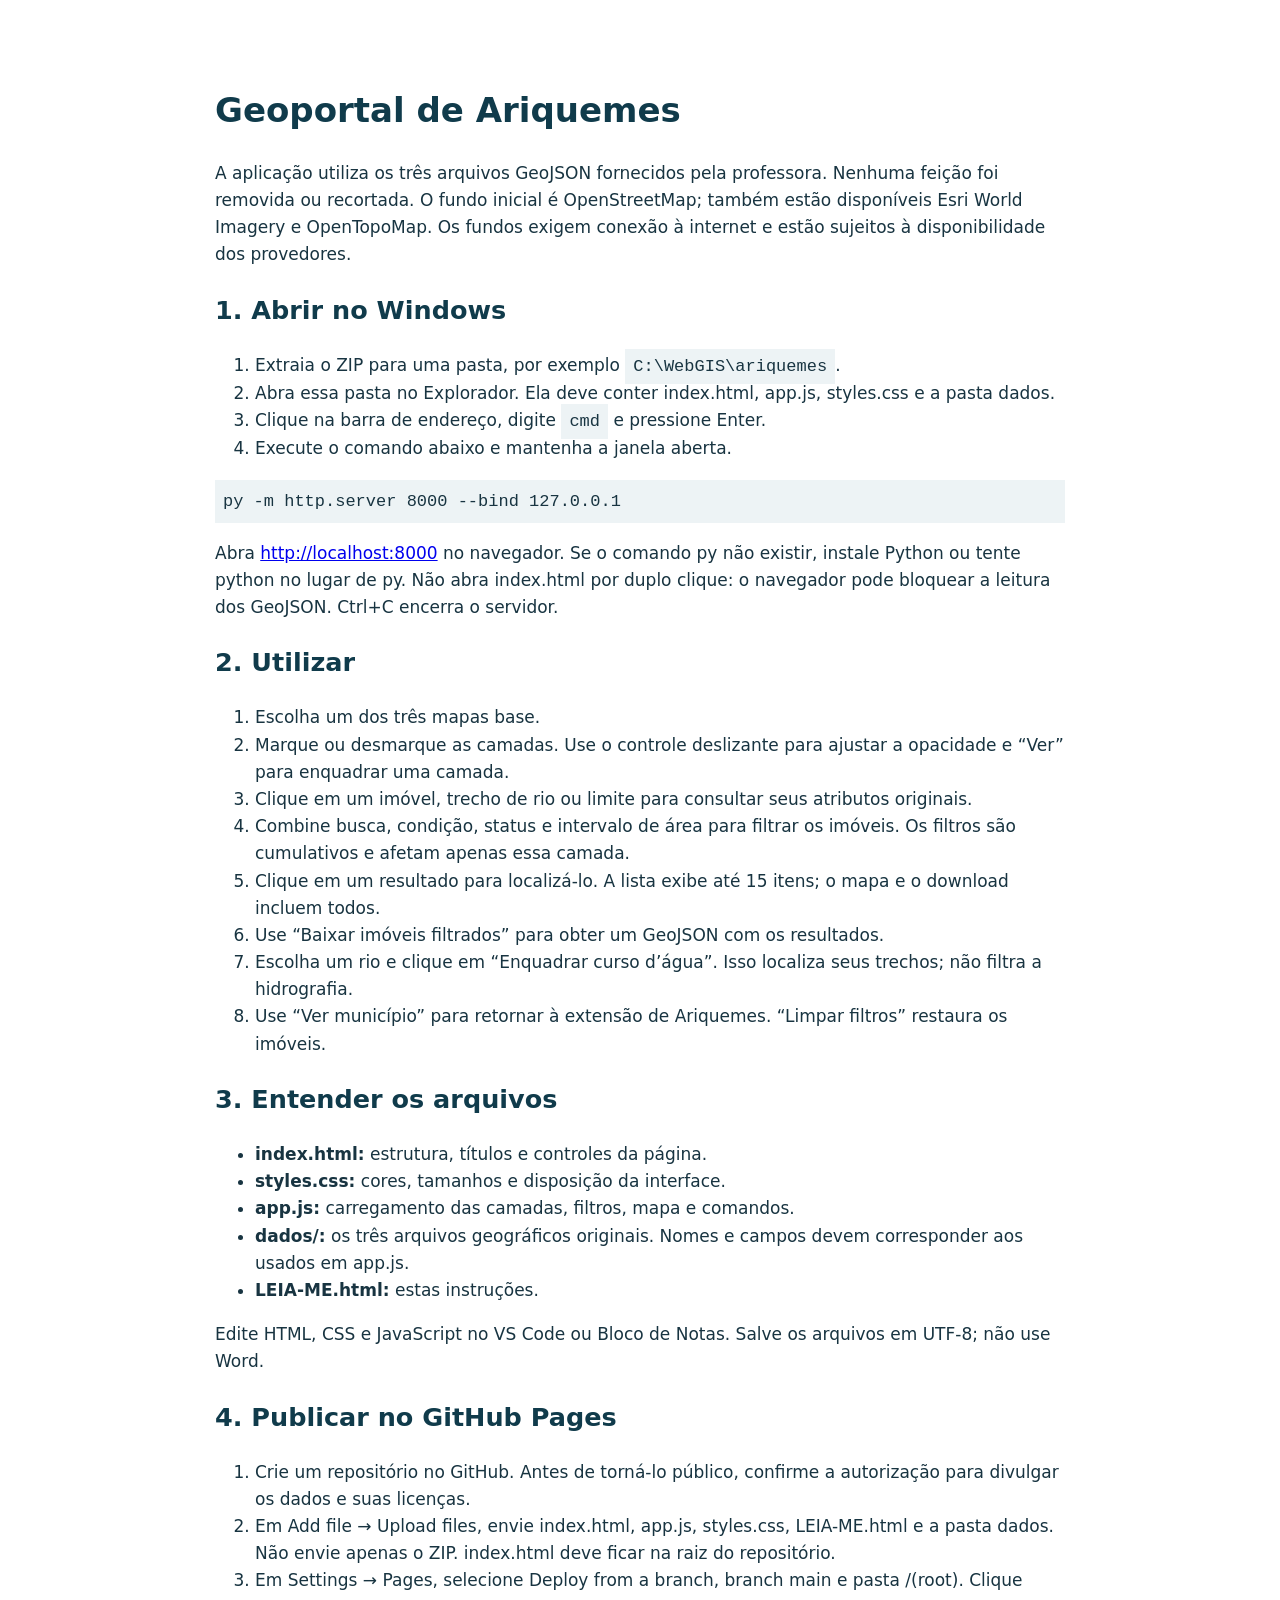
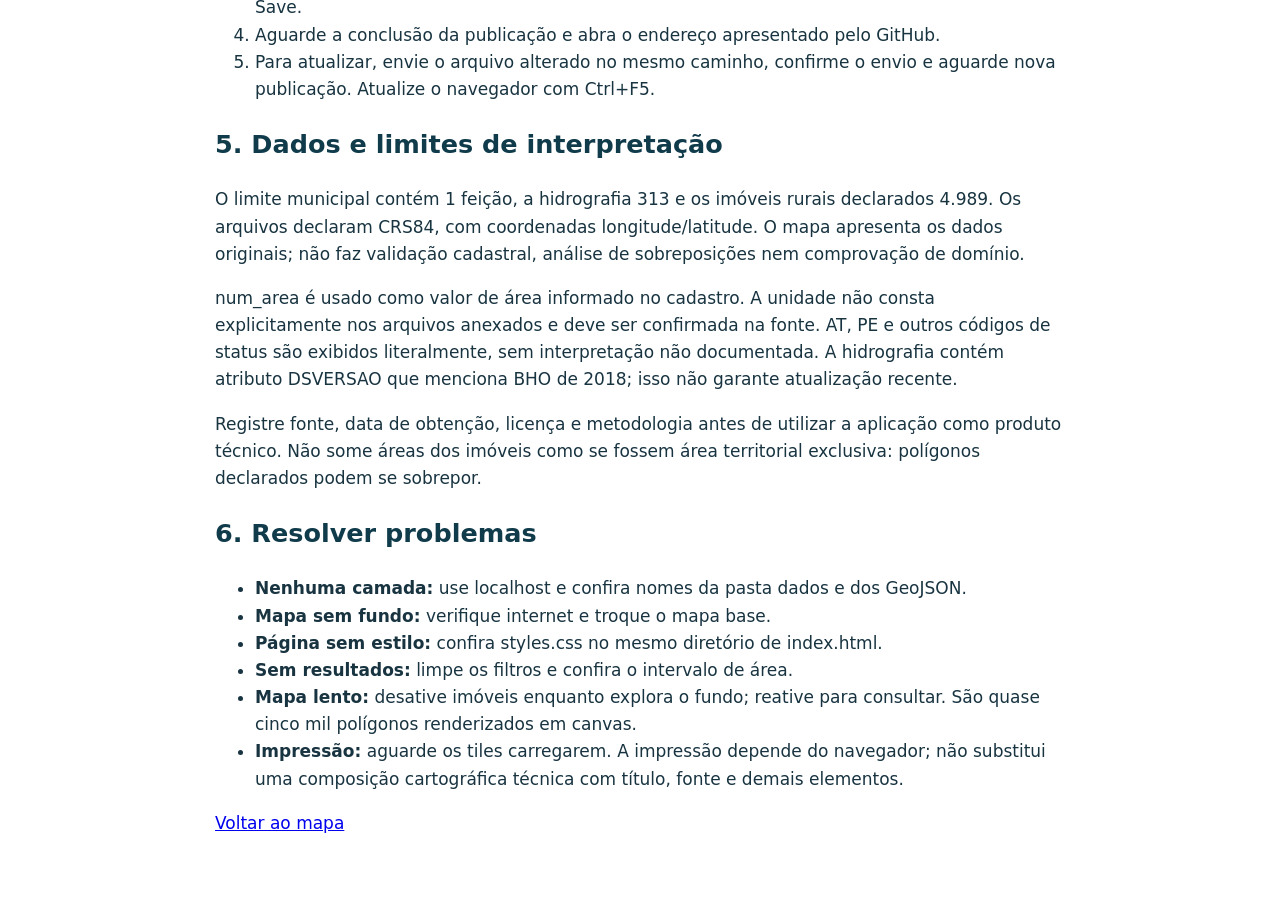
==== LEIA-ME.html @ dbe97df8 "Add files via upload" ====
<!doctype html><html lang="pt-BR"><meta charset="utf-8"><meta name="viewport" content="width=device-width,initial-scale=1"><title>Instruções · Geoportal de Ariquemes</title><style>body{font:17px/1.6 system-ui;max-width:850px;margin:40px auto;padding:20px;color:#183441}code,pre{background:#edf3f5;padding:8px}pre{overflow:auto}h1,h2{color:#103b4b}</style><h1>Geoportal de Ariquemes</h1><p>A aplicação utiliza os três arquivos GeoJSON fornecidos pela professora. Nenhuma feição foi removida ou recortada. O fundo inicial é OpenStreetMap; também estão disponíveis Esri World Imagery e OpenTopoMap. Os fundos exigem conexão à internet e estão sujeitos à disponibilidade dos provedores.</p><h2>1. Abrir no Windows</h2><ol><li>Extraia o ZIP para uma pasta, por exemplo <code>C:\WebGIS\ariquemes</code>.</li><li>Abra essa pasta no Explorador. Ela deve conter index.html, app.js, styles.css e a pasta dados.</li><li>Clique na barra de endereço, digite <code>cmd</code> e pressione Enter.</li><li>Execute o comando abaixo e mantenha a janela aberta.</li></ol><pre>py -m http.server 8000 --bind 127.0.0.1</pre><p>Abra <a href="http://localhost:8000">http://localhost:8000</a> no navegador. Se o comando py não existir, instale Python ou tente python no lugar de py. Não abra index.html por duplo clique: o navegador pode bloquear a leitura dos GeoJSON. Ctrl+C encerra o servidor.</p><h2>2. Utilizar</h2><ol><li>Escolha um dos três mapas base.</li><li>Marque ou desmarque as camadas. Use o controle deslizante para ajustar a opacidade e “Ver” para enquadrar uma camada.</li><li>Clique em um imóvel, trecho de rio ou limite para consultar seus atributos originais.</li><li>Combine busca, condição, status e intervalo de área para filtrar os imóveis. Os filtros são cumulativos e afetam apenas essa camada.</li><li>Clique em um resultado para localizá-lo. A lista exibe até 15 itens; o mapa e o download incluem todos.</li><li>Use “Baixar imóveis filtrados” para obter um GeoJSON com os resultados.</li><li>Escolha um rio e clique em “Enquadrar curso d’água”. Isso localiza seus trechos; não filtra a hidrografia.</li><li>Use “Ver município” para retornar à extensão de Ariquemes. “Limpar filtros” restaura os imóveis.</li></ol><h2>3. Entender os arquivos</h2><ul><li><strong>index.html:</strong> estrutura, títulos e controles da página.</li><li><strong>styles.css:</strong> cores, tamanhos e disposição da interface.</li><li><strong>app.js:</strong> carregamento das camadas, filtros, mapa e comandos.</li><li><strong>dados/:</strong> os três arquivos geográficos originais. Nomes e campos devem corresponder aos usados em app.js.</li><li><strong>LEIA-ME.html:</strong> estas instruções.</li></ul><p>Edite HTML, CSS e JavaScript no VS Code ou Bloco de Notas. Salve os arquivos em UTF-8; não use Word.</p><h2>4. Publicar no GitHub Pages</h2><ol><li>Crie um repositório no GitHub. Antes de torná-lo público, confirme a autorização para divulgar os dados e suas licenças.</li><li>Em Add file → Upload files, envie index.html, app.js, styles.css, LEIA-ME.html e a pasta dados. Não envie apenas o ZIP. index.html deve ficar na raiz do repositório.</li><li>Em Settings → Pages, selecione Deploy from a branch, branch main e pasta /(root). Clique Save.</li><li>Aguarde a conclusão da publicação e abra o endereço apresentado pelo GitHub.</li><li>Para atualizar, envie o arquivo alterado no mesmo caminho, confirme o envio e aguarde nova publicação. Atualize o navegador com Ctrl+F5.</li></ol><h2>5. Dados e limites de interpretação</h2><p>O limite municipal contém 1 feição, a hidrografia 313 e os imóveis rurais declarados 4.989. Os arquivos declaram CRS84, com coordenadas longitude/latitude. O mapa apresenta os dados originais; não faz validação cadastral, análise de sobreposições nem comprovação de domínio.</p><p>num_area é usado como valor de área informado no cadastro. A unidade não consta explicitamente nos arquivos anexados e deve ser confirmada na fonte. AT, PE e outros códigos de status são exibidos literalmente, sem interpretação não documentada. A hidrografia contém atributo DSVERSAO que menciona BHO de 2018; isso não garante atualização recente.</p><p>Registre fonte, data de obtenção, licença e metodologia antes de utilizar a aplicação como produto técnico. Não some áreas dos imóveis como se fossem área territorial exclusiva: polígonos declarados podem se sobrepor.</p><h2>6. Resolver problemas</h2><ul><li><strong>Nenhuma camada:</strong> use localhost e confira nomes da pasta dados e dos GeoJSON.</li><li><strong>Mapa sem fundo:</strong> verifique internet e troque o mapa base.</li><li><strong>Página sem estilo:</strong> confira styles.css no mesmo diretório de index.html.</li><li><strong>Sem resultados:</strong> limpe os filtros e confira o intervalo de área.</li><li><strong>Mapa lento:</strong> desative imóveis enquanto explora o fundo; reative para consultar. São quase cinco mil polígonos renderizados em canvas.</li><li><strong>Impressão:</strong> aguarde os tiles carregarem. A impressão depende do navegador; não substitui uma composição cartográfica técnica com título, fonte e demais elementos.</li></ul><p><a href="index.html">Voltar ao mapa</a></p></html>
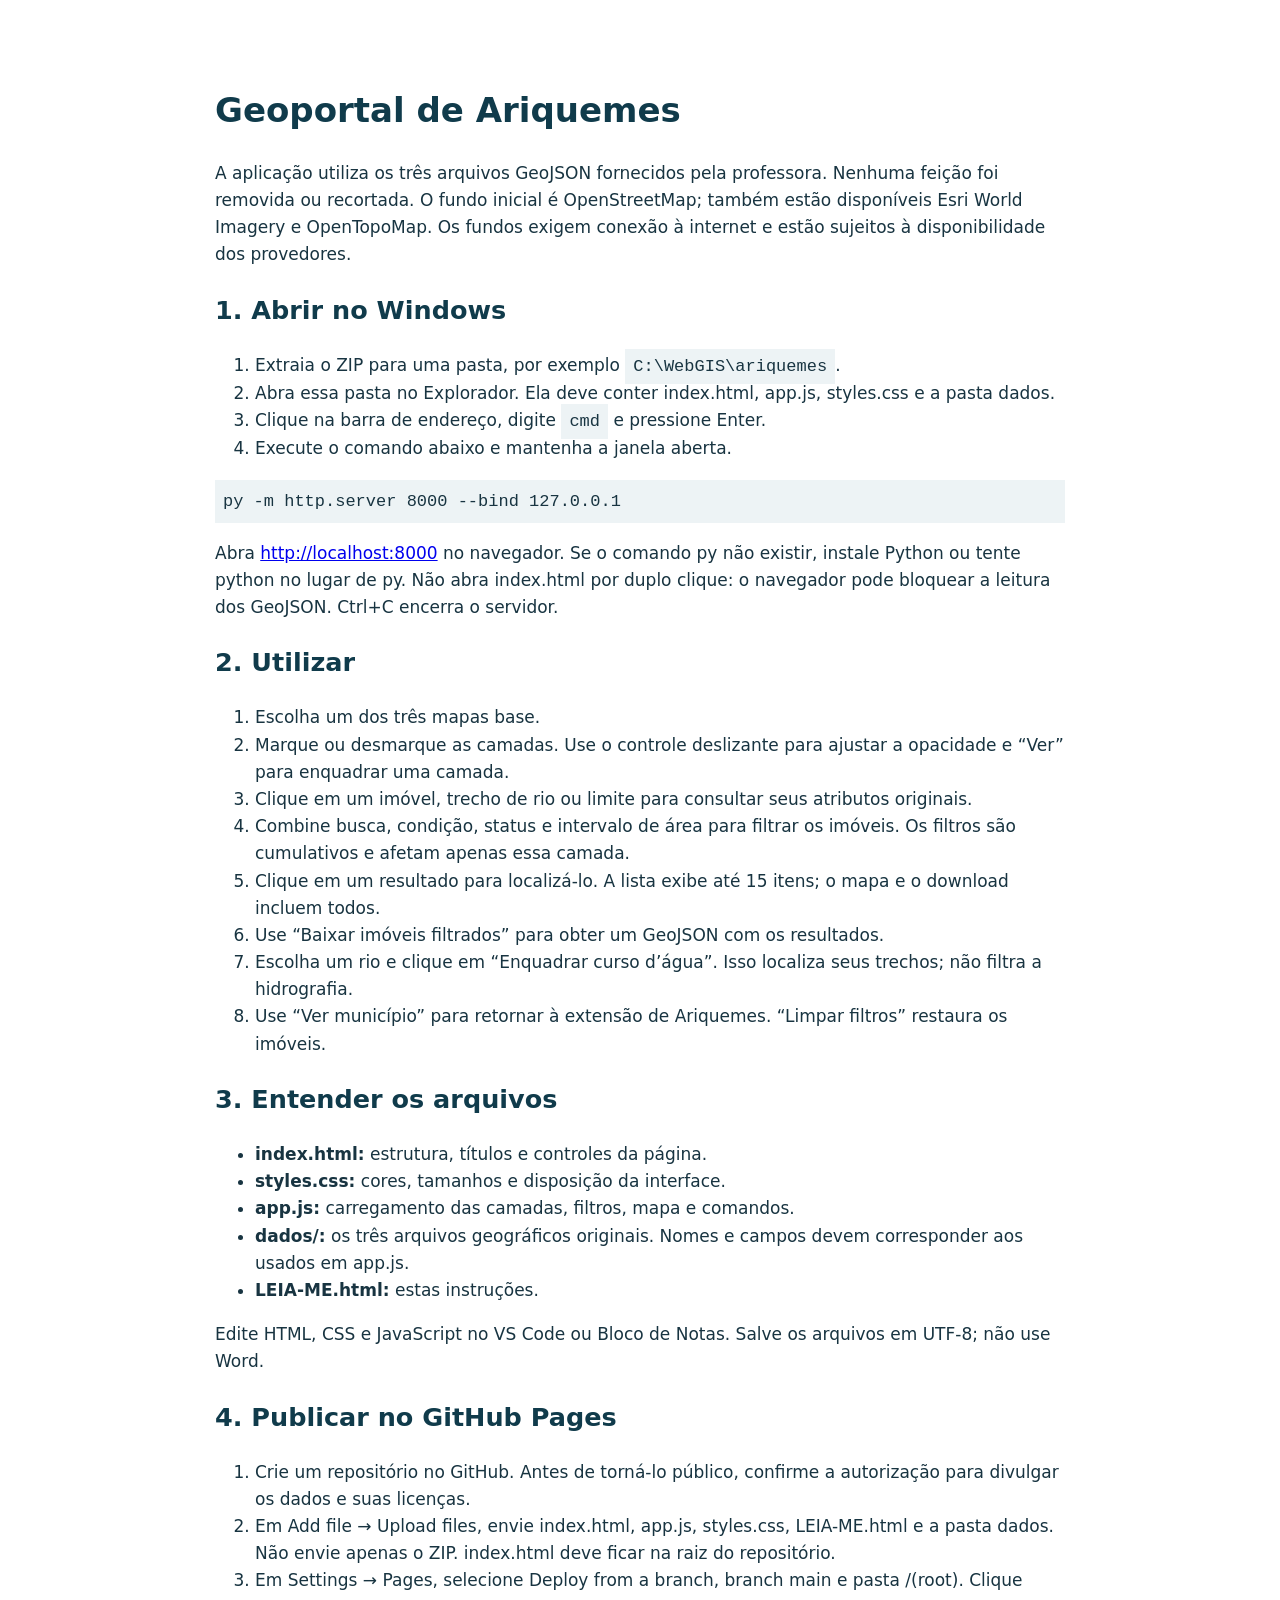
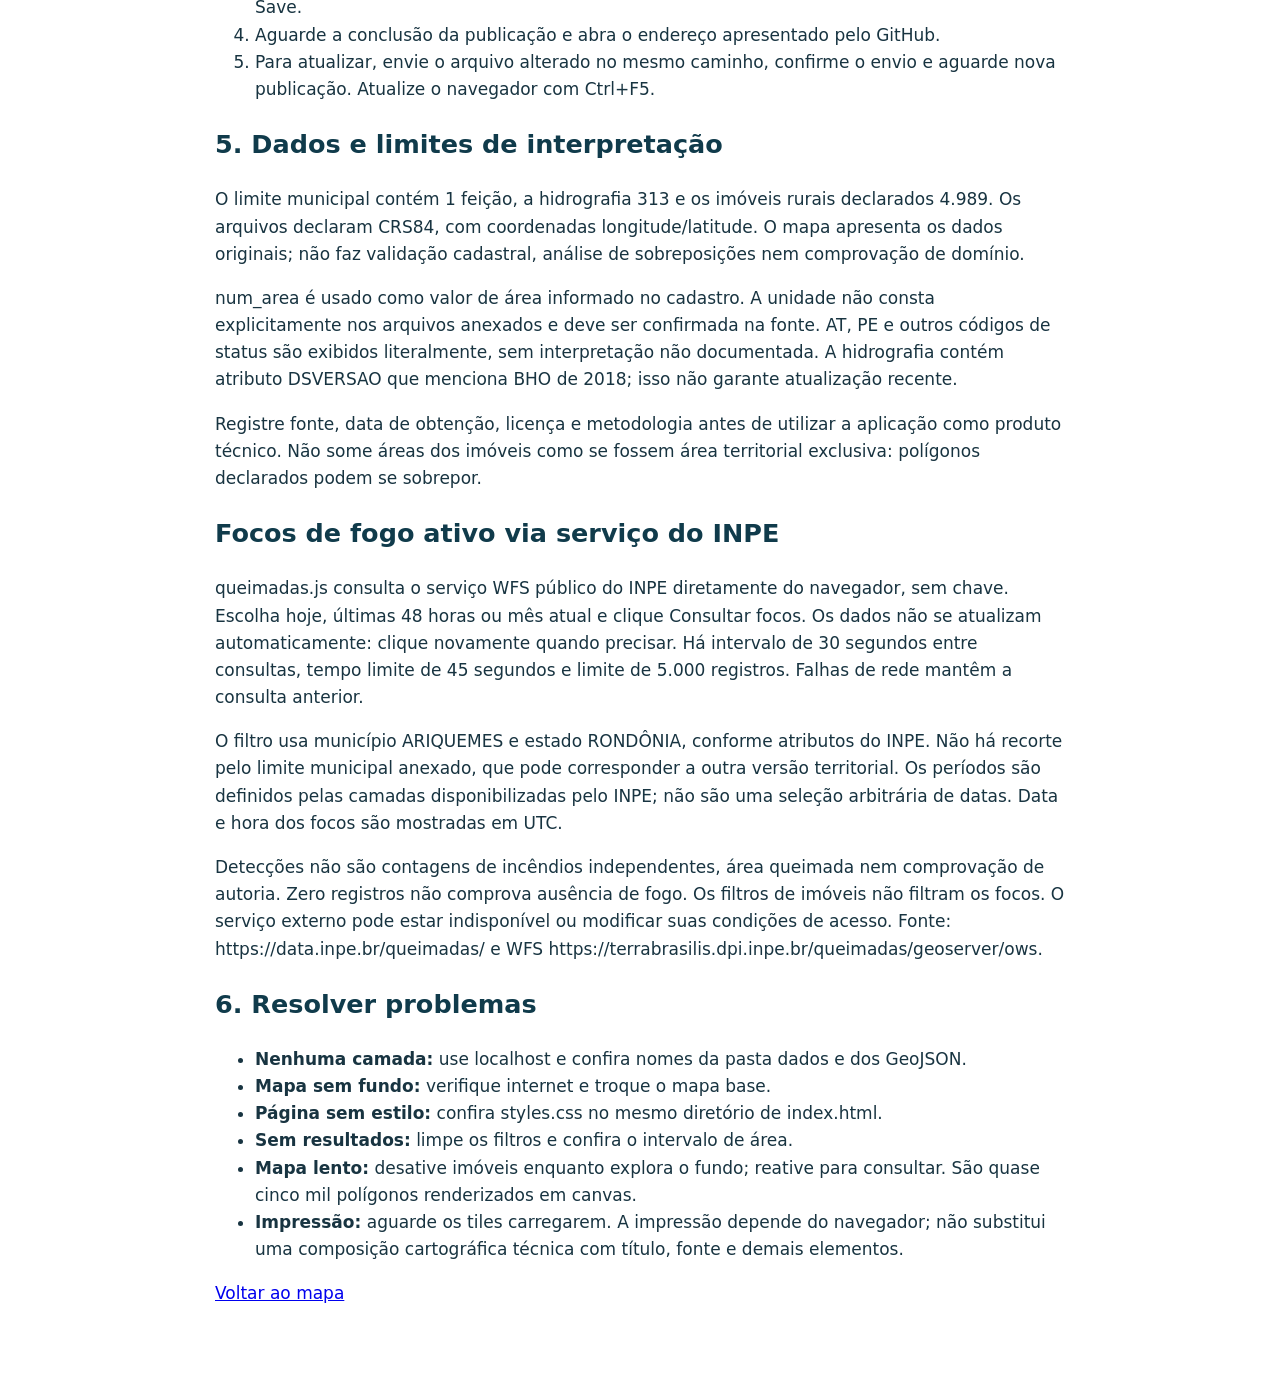
==== commit 053387e3: "Add files via upload" ====
--- a/LEIA-ME.html
+++ b/LEIA-ME.html
@@ -1 +1 @@
-<!doctype html><html lang="pt-BR"><meta charset="utf-8"><meta name="viewport" content="width=device-width,initial-scale=1"><title>Instruções · Geoportal de Ariquemes</title><style>body{font:17px/1.6 system-ui;max-width:850px;margin:40px auto;padding:20px;color:#183441}code,pre{background:#edf3f5;padding:8px}pre{overflow:auto}h1,h2{color:#103b4b}</style><h1>Geoportal de Ariquemes</h1><p>A aplicação utiliza os três arquivos GeoJSON fornecidos pela professora. Nenhuma feição foi removida ou recortada. O fundo inicial é OpenStreetMap; também estão disponíveis Esri World Imagery e OpenTopoMap. Os fundos exigem conexão à internet e estão sujeitos à disponibilidade dos provedores.</p><h2>1. Abrir no Windows</h2><ol><li>Extraia o ZIP para uma pasta, por exemplo <code>C:\WebGIS\ariquemes</code>.</li><li>Abra essa pasta no Explorador. Ela deve conter index.html, app.js, styles.css e a pasta dados.</li><li>Clique na barra de endereço, digite <code>cmd</code> e pressione Enter.</li><li>Execute o comando abaixo e mantenha a janela aberta.</li></ol><pre>py -m http.server 8000 --bind 127.0.0.1</pre><p>Abra <a href="http://localhost:8000">http://localhost:8000</a> no navegador. Se o comando py não existir, instale Python ou tente python no lugar de py. Não abra index.html por duplo clique: o navegador pode bloquear a leitura dos GeoJSON. Ctrl+C encerra o servidor.</p><h2>2. Utilizar</h2><ol><li>Escolha um dos três mapas base.</li><li>Marque ou desmarque as camadas. Use o controle deslizante para ajustar a opacidade e “Ver” para enquadrar uma camada.</li><li>Clique em um imóvel, trecho de rio ou limite para consultar seus atributos originais.</li><li>Combine busca, condição, status e intervalo de área para filtrar os imóveis. Os filtros são cumulativos e afetam apenas essa camada.</li><li>Clique em um resultado para localizá-lo. A lista exibe até 15 itens; o mapa e o download incluem todos.</li><li>Use “Baixar imóveis filtrados” para obter um GeoJSON com os resultados.</li><li>Escolha um rio e clique em “Enquadrar curso d’água”. Isso localiza seus trechos; não filtra a hidrografia.</li><li>Use “Ver município” para retornar à extensão de Ariquemes. “Limpar filtros” restaura os imóveis.</li></ol><h2>3. Entender os arquivos</h2><ul><li><strong>index.html:</strong> estrutura, títulos e controles da página.</li><li><strong>styles.css:</strong> cores, tamanhos e disposição da interface.</li><li><strong>app.js:</strong> carregamento das camadas, filtros, mapa e comandos.</li><li><strong>dados/:</strong> os três arquivos geográficos originais. Nomes e campos devem corresponder aos usados em app.js.</li><li><strong>LEIA-ME.html:</strong> estas instruções.</li></ul><p>Edite HTML, CSS e JavaScript no VS Code ou Bloco de Notas. Salve os arquivos em UTF-8; não use Word.</p><h2>4. Publicar no GitHub Pages</h2><ol><li>Crie um repositório no GitHub. Antes de torná-lo público, confirme a autorização para divulgar os dados e suas licenças.</li><li>Em Add file → Upload files, envie index.html, app.js, styles.css, LEIA-ME.html e a pasta dados. Não envie apenas o ZIP. index.html deve ficar na raiz do repositório.</li><li>Em Settings → Pages, selecione Deploy from a branch, branch main e pasta /(root). Clique Save.</li><li>Aguarde a conclusão da publicação e abra o endereço apresentado pelo GitHub.</li><li>Para atualizar, envie o arquivo alterado no mesmo caminho, confirme o envio e aguarde nova publicação. Atualize o navegador com Ctrl+F5.</li></ol><h2>5. Dados e limites de interpretação</h2><p>O limite municipal contém 1 feição, a hidrografia 313 e os imóveis rurais declarados 4.989. Os arquivos declaram CRS84, com coordenadas longitude/latitude. O mapa apresenta os dados originais; não faz validação cadastral, análise de sobreposições nem comprovação de domínio.</p><p>num_area é usado como valor de área informado no cadastro. A unidade não consta explicitamente nos arquivos anexados e deve ser confirmada na fonte. AT, PE e outros códigos de status são exibidos literalmente, sem interpretação não documentada. A hidrografia contém atributo DSVERSAO que menciona BHO de 2018; isso não garante atualização recente.</p><p>Registre fonte, data de obtenção, licença e metodologia antes de utilizar a aplicação como produto técnico. Não some áreas dos imóveis como se fossem área territorial exclusiva: polígonos declarados podem se sobrepor.</p><h2>6. Resolver problemas</h2><ul><li><strong>Nenhuma camada:</strong> use localhost e confira nomes da pasta dados e dos GeoJSON.</li><li><strong>Mapa sem fundo:</strong> verifique internet e troque o mapa base.</li><li><strong>Página sem estilo:</strong> confira styles.css no mesmo diretório de index.html.</li><li><strong>Sem resultados:</strong> limpe os filtros e confira o intervalo de área.</li><li><strong>Mapa lento:</strong> desative imóveis enquanto explora o fundo; reative para consultar. São quase cinco mil polígonos renderizados em canvas.</li><li><strong>Impressão:</strong> aguarde os tiles carregarem. A impressão depende do navegador; não substitui uma composição cartográfica técnica com título, fonte e demais elementos.</li></ul><p><a href="index.html">Voltar ao mapa</a></p></html>
+<!doctype html><html lang="pt-BR"><meta charset="utf-8"><meta name="viewport" content="width=device-width,initial-scale=1"><title>Instruções · Geoportal de Ariquemes</title><style>body{font:17px/1.6 system-ui;max-width:850px;margin:40px auto;padding:20px;color:#183441}code,pre{background:#edf3f5;padding:8px}pre{overflow:auto}h1,h2{color:#103b4b}</style><h1>Geoportal de Ariquemes</h1><p>A aplicação utiliza os três arquivos GeoJSON fornecidos pela professora. Nenhuma feição foi removida ou recortada. O fundo inicial é OpenStreetMap; também estão disponíveis Esri World Imagery e OpenTopoMap. Os fundos exigem conexão à internet e estão sujeitos à disponibilidade dos provedores.</p><h2>1. Abrir no Windows</h2><ol><li>Extraia o ZIP para uma pasta, por exemplo <code>C:\WebGIS\ariquemes</code>.</li><li>Abra essa pasta no Explorador. Ela deve conter index.html, app.js, styles.css e a pasta dados.</li><li>Clique na barra de endereço, digite <code>cmd</code> e pressione Enter.</li><li>Execute o comando abaixo e mantenha a janela aberta.</li></ol><pre>py -m http.server 8000 --bind 127.0.0.1</pre><p>Abra <a href="http://localhost:8000">http://localhost:8000</a> no navegador. Se o comando py não existir, instale Python ou tente python no lugar de py. Não abra index.html por duplo clique: o navegador pode bloquear a leitura dos GeoJSON. Ctrl+C encerra o servidor.</p><h2>2. Utilizar</h2><ol><li>Escolha um dos três mapas base.</li><li>Marque ou desmarque as camadas. Use o controle deslizante para ajustar a opacidade e “Ver” para enquadrar uma camada.</li><li>Clique em um imóvel, trecho de rio ou limite para consultar seus atributos originais.</li><li>Combine busca, condição, status e intervalo de área para filtrar os imóveis. Os filtros são cumulativos e afetam apenas essa camada.</li><li>Clique em um resultado para localizá-lo. A lista exibe até 15 itens; o mapa e o download incluem todos.</li><li>Use “Baixar imóveis filtrados” para obter um GeoJSON com os resultados.</li><li>Escolha um rio e clique em “Enquadrar curso d’água”. Isso localiza seus trechos; não filtra a hidrografia.</li><li>Use “Ver município” para retornar à extensão de Ariquemes. “Limpar filtros” restaura os imóveis.</li></ol><h2>3. Entender os arquivos</h2><ul><li><strong>index.html:</strong> estrutura, títulos e controles da página.</li><li><strong>styles.css:</strong> cores, tamanhos e disposição da interface.</li><li><strong>app.js:</strong> carregamento das camadas, filtros, mapa e comandos.</li><li><strong>dados/:</strong> os três arquivos geográficos originais. Nomes e campos devem corresponder aos usados em app.js.</li><li><strong>LEIA-ME.html:</strong> estas instruções.</li></ul><p>Edite HTML, CSS e JavaScript no VS Code ou Bloco de Notas. Salve os arquivos em UTF-8; não use Word.</p><h2>4. Publicar no GitHub Pages</h2><ol><li>Crie um repositório no GitHub. Antes de torná-lo público, confirme a autorização para divulgar os dados e suas licenças.</li><li>Em Add file → Upload files, envie index.html, app.js, styles.css, LEIA-ME.html e a pasta dados. Não envie apenas o ZIP. index.html deve ficar na raiz do repositório.</li><li>Em Settings → Pages, selecione Deploy from a branch, branch main e pasta /(root). Clique Save.</li><li>Aguarde a conclusão da publicação e abra o endereço apresentado pelo GitHub.</li><li>Para atualizar, envie o arquivo alterado no mesmo caminho, confirme o envio e aguarde nova publicação. Atualize o navegador com Ctrl+F5.</li></ol><h2>5. Dados e limites de interpretação</h2><p>O limite municipal contém 1 feição, a hidrografia 313 e os imóveis rurais declarados 4.989. Os arquivos declaram CRS84, com coordenadas longitude/latitude. O mapa apresenta os dados originais; não faz validação cadastral, análise de sobreposições nem comprovação de domínio.</p><p>num_area é usado como valor de área informado no cadastro. A unidade não consta explicitamente nos arquivos anexados e deve ser confirmada na fonte. AT, PE e outros códigos de status são exibidos literalmente, sem interpretação não documentada. A hidrografia contém atributo DSVERSAO que menciona BHO de 2018; isso não garante atualização recente.</p><p>Registre fonte, data de obtenção, licença e metodologia antes de utilizar a aplicação como produto técnico. Não some áreas dos imóveis como se fossem área territorial exclusiva: polígonos declarados podem se sobrepor.</p><h2>Focos de fogo ativo via serviço do INPE</h2><p>queimadas.js consulta o serviço WFS público do INPE diretamente do navegador, sem chave. Escolha hoje, últimas 48 horas ou mês atual e clique Consultar focos. Os dados não se atualizam automaticamente: clique novamente quando precisar. Há intervalo de 30 segundos entre consultas, tempo limite de 45 segundos e limite de 5.000 registros. Falhas de rede mantêm a consulta anterior.</p><p>O filtro usa município ARIQUEMES e estado RONDÔNIA, conforme atributos do INPE. Não há recorte pelo limite municipal anexado, que pode corresponder a outra versão territorial. Os períodos são definidos pelas camadas disponibilizadas pelo INPE; não são uma seleção arbitrária de datas. Data e hora dos focos são mostradas em UTC.</p><p>Detecções não são contagens de incêndios independentes, área queimada nem comprovação de autoria. Zero registros não comprova ausência de fogo. Os filtros de imóveis não filtram os focos. O serviço externo pode estar indisponível ou modificar suas condições de acesso. Fonte: https://data.inpe.br/queimadas/ e WFS https://terrabrasilis.dpi.inpe.br/queimadas/geoserver/ows.</p><h2>6. Resolver problemas</h2><ul><li><strong>Nenhuma camada:</strong> use localhost e confira nomes da pasta dados e dos GeoJSON.</li><li><strong>Mapa sem fundo:</strong> verifique internet e troque o mapa base.</li><li><strong>Página sem estilo:</strong> confira styles.css no mesmo diretório de index.html.</li><li><strong>Sem resultados:</strong> limpe os filtros e confira o intervalo de área.</li><li><strong>Mapa lento:</strong> desative imóveis enquanto explora o fundo; reative para consultar. São quase cinco mil polígonos renderizados em canvas.</li><li><strong>Impressão:</strong> aguarde os tiles carregarem. A impressão depende do navegador; não substitui uma composição cartográfica técnica com título, fonte e demais elementos.</li></ul><p><a href="index.html">Voltar ao mapa</a></p></html>
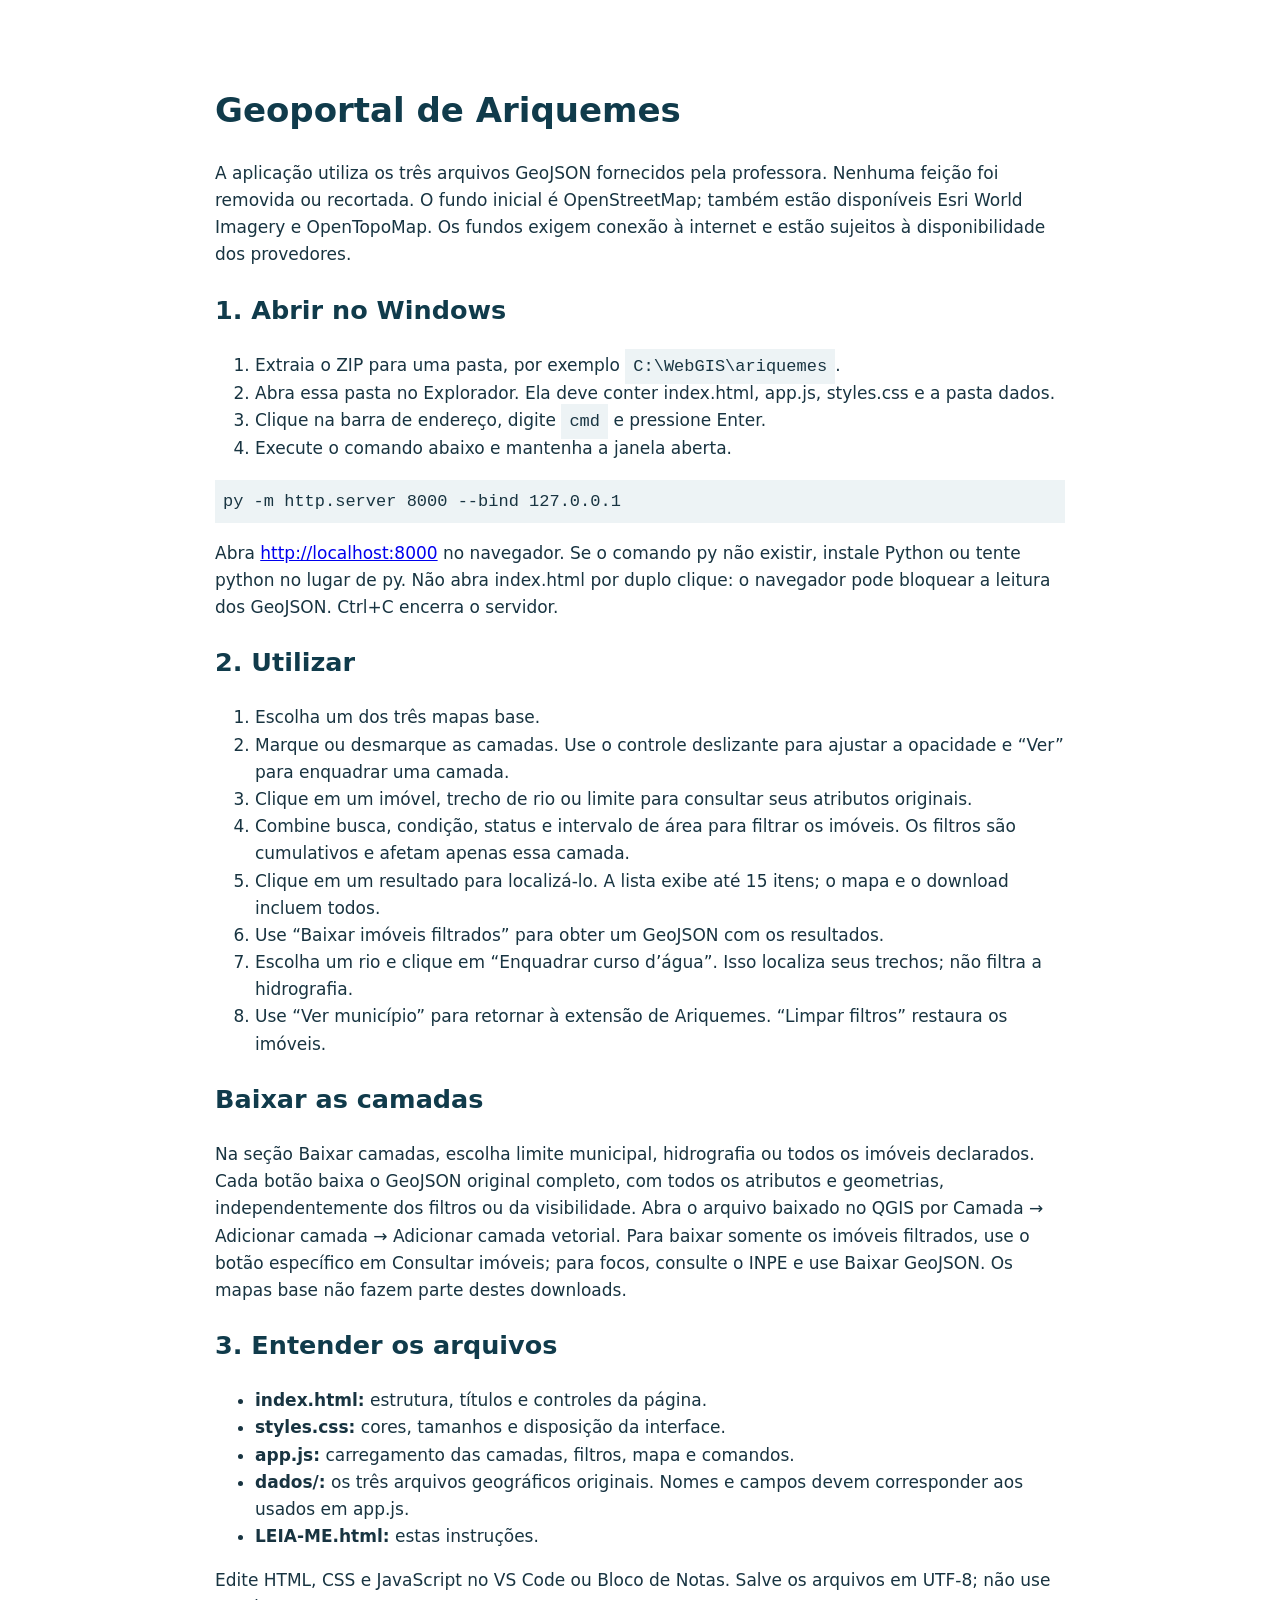
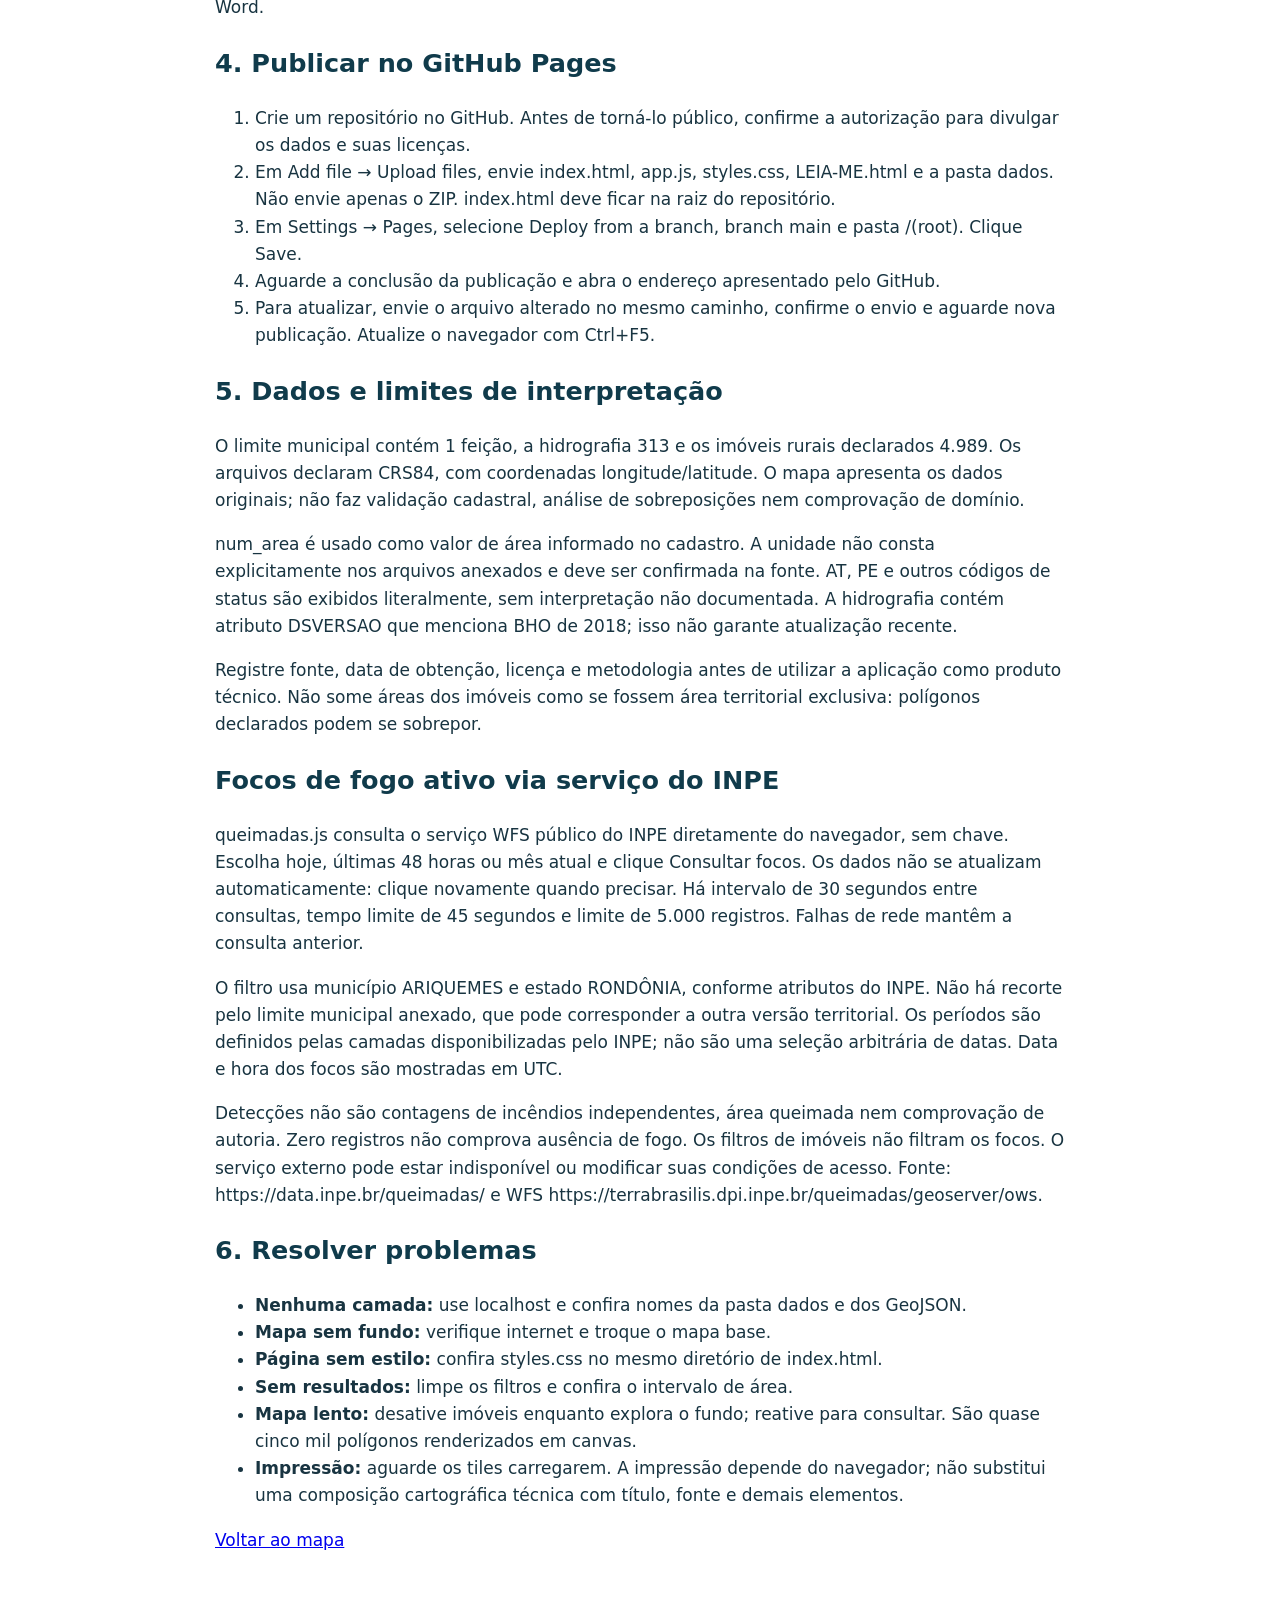
==== commit c4ba302e: "Add files via upload" ====
--- a/LEIA-ME.html
+++ b/LEIA-ME.html
@@ -1 +1 @@
-<!doctype html><html lang="pt-BR"><meta charset="utf-8"><meta name="viewport" content="width=device-width,initial-scale=1"><title>Instruções · Geoportal de Ariquemes</title><style>body{font:17px/1.6 system-ui;max-width:850px;margin:40px auto;padding:20px;color:#183441}code,pre{background:#edf3f5;padding:8px}pre{overflow:auto}h1,h2{color:#103b4b}</style><h1>Geoportal de Ariquemes</h1><p>A aplicação utiliza os três arquivos GeoJSON fornecidos pela professora. Nenhuma feição foi removida ou recortada. O fundo inicial é OpenStreetMap; também estão disponíveis Esri World Imagery e OpenTopoMap. Os fundos exigem conexão à internet e estão sujeitos à disponibilidade dos provedores.</p><h2>1. Abrir no Windows</h2><ol><li>Extraia o ZIP para uma pasta, por exemplo <code>C:\WebGIS\ariquemes</code>.</li><li>Abra essa pasta no Explorador. Ela deve conter index.html, app.js, styles.css e a pasta dados.</li><li>Clique na barra de endereço, digite <code>cmd</code> e pressione Enter.</li><li>Execute o comando abaixo e mantenha a janela aberta.</li></ol><pre>py -m http.server 8000 --bind 127.0.0.1</pre><p>Abra <a href="http://localhost:8000">http://localhost:8000</a> no navegador. Se o comando py não existir, instale Python ou tente python no lugar de py. Não abra index.html por duplo clique: o navegador pode bloquear a leitura dos GeoJSON. Ctrl+C encerra o servidor.</p><h2>2. Utilizar</h2><ol><li>Escolha um dos três mapas base.</li><li>Marque ou desmarque as camadas. Use o controle deslizante para ajustar a opacidade e “Ver” para enquadrar uma camada.</li><li>Clique em um imóvel, trecho de rio ou limite para consultar seus atributos originais.</li><li>Combine busca, condição, status e intervalo de área para filtrar os imóveis. Os filtros são cumulativos e afetam apenas essa camada.</li><li>Clique em um resultado para localizá-lo. A lista exibe até 15 itens; o mapa e o download incluem todos.</li><li>Use “Baixar imóveis filtrados” para obter um GeoJSON com os resultados.</li><li>Escolha um rio e clique em “Enquadrar curso d’água”. Isso localiza seus trechos; não filtra a hidrografia.</li><li>Use “Ver município” para retornar à extensão de Ariquemes. “Limpar filtros” restaura os imóveis.</li></ol><h2>3. Entender os arquivos</h2><ul><li><strong>index.html:</strong> estrutura, títulos e controles da página.</li><li><strong>styles.css:</strong> cores, tamanhos e disposição da interface.</li><li><strong>app.js:</strong> carregamento das camadas, filtros, mapa e comandos.</li><li><strong>dados/:</strong> os três arquivos geográficos originais. Nomes e campos devem corresponder aos usados em app.js.</li><li><strong>LEIA-ME.html:</strong> estas instruções.</li></ul><p>Edite HTML, CSS e JavaScript no VS Code ou Bloco de Notas. Salve os arquivos em UTF-8; não use Word.</p><h2>4. Publicar no GitHub Pages</h2><ol><li>Crie um repositório no GitHub. Antes de torná-lo público, confirme a autorização para divulgar os dados e suas licenças.</li><li>Em Add file → Upload files, envie index.html, app.js, styles.css, LEIA-ME.html e a pasta dados. Não envie apenas o ZIP. index.html deve ficar na raiz do repositório.</li><li>Em Settings → Pages, selecione Deploy from a branch, branch main e pasta /(root). Clique Save.</li><li>Aguarde a conclusão da publicação e abra o endereço apresentado pelo GitHub.</li><li>Para atualizar, envie o arquivo alterado no mesmo caminho, confirme o envio e aguarde nova publicação. Atualize o navegador com Ctrl+F5.</li></ol><h2>5. Dados e limites de interpretação</h2><p>O limite municipal contém 1 feição, a hidrografia 313 e os imóveis rurais declarados 4.989. Os arquivos declaram CRS84, com coordenadas longitude/latitude. O mapa apresenta os dados originais; não faz validação cadastral, análise de sobreposições nem comprovação de domínio.</p><p>num_area é usado como valor de área informado no cadastro. A unidade não consta explicitamente nos arquivos anexados e deve ser confirmada na fonte. AT, PE e outros códigos de status são exibidos literalmente, sem interpretação não documentada. A hidrografia contém atributo DSVERSAO que menciona BHO de 2018; isso não garante atualização recente.</p><p>Registre fonte, data de obtenção, licença e metodologia antes de utilizar a aplicação como produto técnico. Não some áreas dos imóveis como se fossem área territorial exclusiva: polígonos declarados podem se sobrepor.</p><h2>Focos de fogo ativo via serviço do INPE</h2><p>queimadas.js consulta o serviço WFS público do INPE diretamente do navegador, sem chave. Escolha hoje, últimas 48 horas ou mês atual e clique Consultar focos. Os dados não se atualizam automaticamente: clique novamente quando precisar. Há intervalo de 30 segundos entre consultas, tempo limite de 45 segundos e limite de 5.000 registros. Falhas de rede mantêm a consulta anterior.</p><p>O filtro usa município ARIQUEMES e estado RONDÔNIA, conforme atributos do INPE. Não há recorte pelo limite municipal anexado, que pode corresponder a outra versão territorial. Os períodos são definidos pelas camadas disponibilizadas pelo INPE; não são uma seleção arbitrária de datas. Data e hora dos focos são mostradas em UTC.</p><p>Detecções não são contagens de incêndios independentes, área queimada nem comprovação de autoria. Zero registros não comprova ausência de fogo. Os filtros de imóveis não filtram os focos. O serviço externo pode estar indisponível ou modificar suas condições de acesso. Fonte: https://data.inpe.br/queimadas/ e WFS https://terrabrasilis.dpi.inpe.br/queimadas/geoserver/ows.</p><h2>6. Resolver problemas</h2><ul><li><strong>Nenhuma camada:</strong> use localhost e confira nomes da pasta dados e dos GeoJSON.</li><li><strong>Mapa sem fundo:</strong> verifique internet e troque o mapa base.</li><li><strong>Página sem estilo:</strong> confira styles.css no mesmo diretório de index.html.</li><li><strong>Sem resultados:</strong> limpe os filtros e confira o intervalo de área.</li><li><strong>Mapa lento:</strong> desative imóveis enquanto explora o fundo; reative para consultar. São quase cinco mil polígonos renderizados em canvas.</li><li><strong>Impressão:</strong> aguarde os tiles carregarem. A impressão depende do navegador; não substitui uma composição cartográfica técnica com título, fonte e demais elementos.</li></ul><p><a href="index.html">Voltar ao mapa</a></p></html>
+<!doctype html><html lang="pt-BR"><meta charset="utf-8"><meta name="viewport" content="width=device-width,initial-scale=1"><title>Instruções · Geoportal de Ariquemes</title><style>body{font:17px/1.6 system-ui;max-width:850px;margin:40px auto;padding:20px;color:#183441}code,pre{background:#edf3f5;padding:8px}pre{overflow:auto}h1,h2{color:#103b4b}</style><h1>Geoportal de Ariquemes</h1><p>A aplicação utiliza os três arquivos GeoJSON fornecidos pela professora. Nenhuma feição foi removida ou recortada. O fundo inicial é OpenStreetMap; também estão disponíveis Esri World Imagery e OpenTopoMap. Os fundos exigem conexão à internet e estão sujeitos à disponibilidade dos provedores.</p><h2>1. Abrir no Windows</h2><ol><li>Extraia o ZIP para uma pasta, por exemplo <code>C:\WebGIS\ariquemes</code>.</li><li>Abra essa pasta no Explorador. Ela deve conter index.html, app.js, styles.css e a pasta dados.</li><li>Clique na barra de endereço, digite <code>cmd</code> e pressione Enter.</li><li>Execute o comando abaixo e mantenha a janela aberta.</li></ol><pre>py -m http.server 8000 --bind 127.0.0.1</pre><p>Abra <a href="http://localhost:8000">http://localhost:8000</a> no navegador. Se o comando py não existir, instale Python ou tente python no lugar de py. Não abra index.html por duplo clique: o navegador pode bloquear a leitura dos GeoJSON. Ctrl+C encerra o servidor.</p><h2>2. Utilizar</h2><ol><li>Escolha um dos três mapas base.</li><li>Marque ou desmarque as camadas. Use o controle deslizante para ajustar a opacidade e “Ver” para enquadrar uma camada.</li><li>Clique em um imóvel, trecho de rio ou limite para consultar seus atributos originais.</li><li>Combine busca, condição, status e intervalo de área para filtrar os imóveis. Os filtros são cumulativos e afetam apenas essa camada.</li><li>Clique em um resultado para localizá-lo. A lista exibe até 15 itens; o mapa e o download incluem todos.</li><li>Use “Baixar imóveis filtrados” para obter um GeoJSON com os resultados.</li><li>Escolha um rio e clique em “Enquadrar curso d’água”. Isso localiza seus trechos; não filtra a hidrografia.</li><li>Use “Ver município” para retornar à extensão de Ariquemes. “Limpar filtros” restaura os imóveis.</li></ol><h2>Baixar as camadas</h2><p>Na seção Baixar camadas, escolha limite municipal, hidrografia ou todos os imóveis declarados. Cada botão baixa o GeoJSON original completo, com todos os atributos e geometrias, independentemente dos filtros ou da visibilidade. Abra o arquivo baixado no QGIS por Camada → Adicionar camada → Adicionar camada vetorial. Para baixar somente os imóveis filtrados, use o botão específico em Consultar imóveis; para focos, consulte o INPE e use Baixar GeoJSON. Os mapas base não fazem parte destes downloads.</p><h2>3. Entender os arquivos</h2><ul><li><strong>index.html:</strong> estrutura, títulos e controles da página.</li><li><strong>styles.css:</strong> cores, tamanhos e disposição da interface.</li><li><strong>app.js:</strong> carregamento das camadas, filtros, mapa e comandos.</li><li><strong>dados/:</strong> os três arquivos geográficos originais. Nomes e campos devem corresponder aos usados em app.js.</li><li><strong>LEIA-ME.html:</strong> estas instruções.</li></ul><p>Edite HTML, CSS e JavaScript no VS Code ou Bloco de Notas. Salve os arquivos em UTF-8; não use Word.</p><h2>4. Publicar no GitHub Pages</h2><ol><li>Crie um repositório no GitHub. Antes de torná-lo público, confirme a autorização para divulgar os dados e suas licenças.</li><li>Em Add file → Upload files, envie index.html, app.js, styles.css, LEIA-ME.html e a pasta dados. Não envie apenas o ZIP. index.html deve ficar na raiz do repositório.</li><li>Em Settings → Pages, selecione Deploy from a branch, branch main e pasta /(root). Clique Save.</li><li>Aguarde a conclusão da publicação e abra o endereço apresentado pelo GitHub.</li><li>Para atualizar, envie o arquivo alterado no mesmo caminho, confirme o envio e aguarde nova publicação. Atualize o navegador com Ctrl+F5.</li></ol><h2>5. Dados e limites de interpretação</h2><p>O limite municipal contém 1 feição, a hidrografia 313 e os imóveis rurais declarados 4.989. Os arquivos declaram CRS84, com coordenadas longitude/latitude. O mapa apresenta os dados originais; não faz validação cadastral, análise de sobreposições nem comprovação de domínio.</p><p>num_area é usado como valor de área informado no cadastro. A unidade não consta explicitamente nos arquivos anexados e deve ser confirmada na fonte. AT, PE e outros códigos de status são exibidos literalmente, sem interpretação não documentada. A hidrografia contém atributo DSVERSAO que menciona BHO de 2018; isso não garante atualização recente.</p><p>Registre fonte, data de obtenção, licença e metodologia antes de utilizar a aplicação como produto técnico. Não some áreas dos imóveis como se fossem área territorial exclusiva: polígonos declarados podem se sobrepor.</p><h2>Focos de fogo ativo via serviço do INPE</h2><p>queimadas.js consulta o serviço WFS público do INPE diretamente do navegador, sem chave. Escolha hoje, últimas 48 horas ou mês atual e clique Consultar focos. Os dados não se atualizam automaticamente: clique novamente quando precisar. Há intervalo de 30 segundos entre consultas, tempo limite de 45 segundos e limite de 5.000 registros. Falhas de rede mantêm a consulta anterior.</p><p>O filtro usa município ARIQUEMES e estado RONDÔNIA, conforme atributos do INPE. Não há recorte pelo limite municipal anexado, que pode corresponder a outra versão territorial. Os períodos são definidos pelas camadas disponibilizadas pelo INPE; não são uma seleção arbitrária de datas. Data e hora dos focos são mostradas em UTC.</p><p>Detecções não são contagens de incêndios independentes, área queimada nem comprovação de autoria. Zero registros não comprova ausência de fogo. Os filtros de imóveis não filtram os focos. O serviço externo pode estar indisponível ou modificar suas condições de acesso. Fonte: https://data.inpe.br/queimadas/ e WFS https://terrabrasilis.dpi.inpe.br/queimadas/geoserver/ows.</p><h2>6. Resolver problemas</h2><ul><li><strong>Nenhuma camada:</strong> use localhost e confira nomes da pasta dados e dos GeoJSON.</li><li><strong>Mapa sem fundo:</strong> verifique internet e troque o mapa base.</li><li><strong>Página sem estilo:</strong> confira styles.css no mesmo diretório de index.html.</li><li><strong>Sem resultados:</strong> limpe os filtros e confira o intervalo de área.</li><li><strong>Mapa lento:</strong> desative imóveis enquanto explora o fundo; reative para consultar. São quase cinco mil polígonos renderizados em canvas.</li><li><strong>Impressão:</strong> aguarde os tiles carregarem. A impressão depende do navegador; não substitui uma composição cartográfica técnica com título, fonte e demais elementos.</li></ul><p><a href="index.html">Voltar ao mapa</a></p></html>
